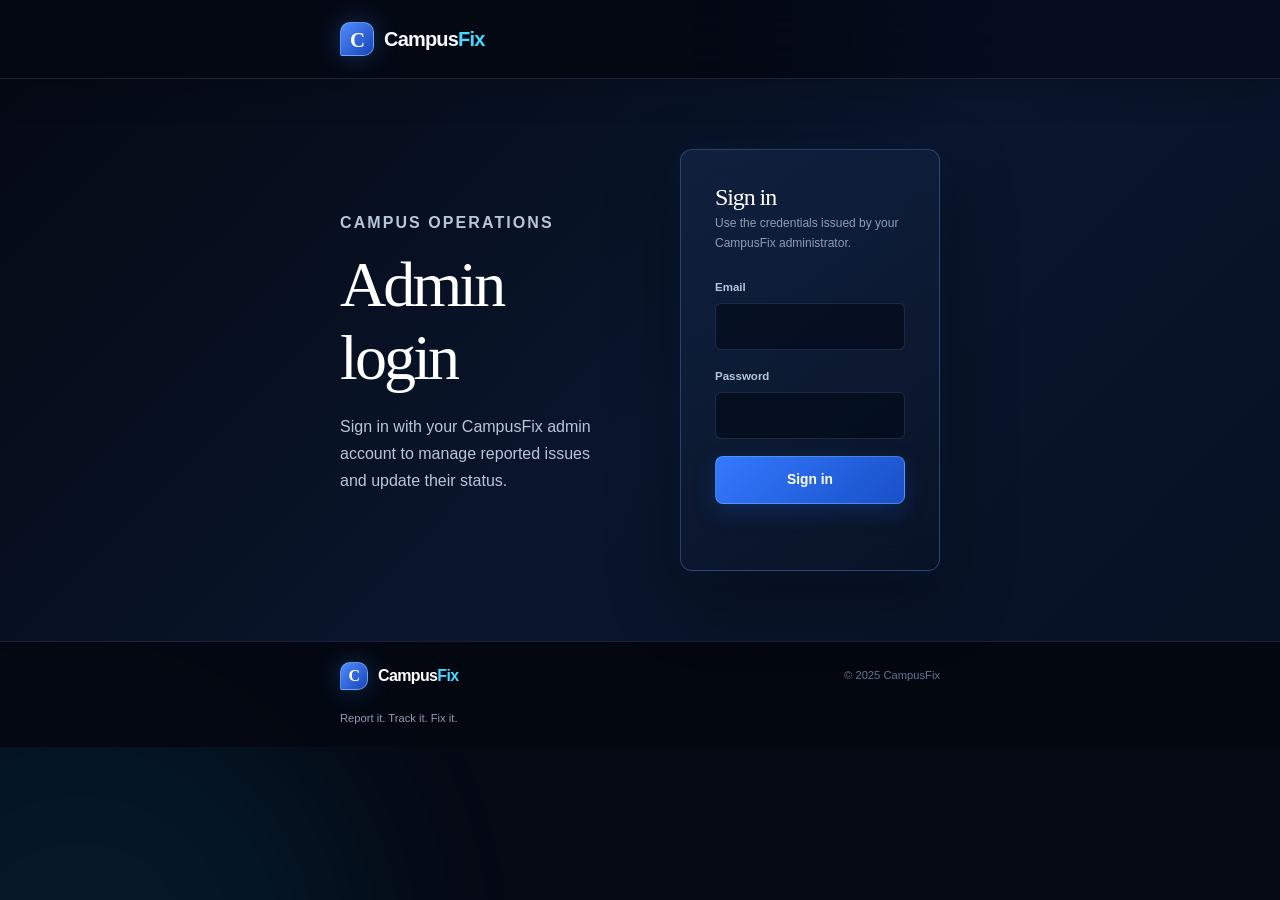
==== frontend/admin.html @ f7b3ffe2 "Complete CampusFix full-stack application" ====
<!DOCTYPE html>
<html lang="en">
<head><meta charset="UTF-8"><meta name="viewport" content="width=device-width, initial-scale=1.0"><meta name="description" content="CampusFix administration dashboard."><title>Admin Dashboard | CampusFix</title><link rel="stylesheet" href="style.css"></head>
<body>
    <header class="site-header"><div class="container nav-wrap"><a class="brand" href="index.html" aria-label="CampusFix home"><span class="brand-mark">C</span><span>Campus<span class="brand-accent">Fix</span></span></a><button class="menu-toggle" type="button" aria-expanded="false" aria-controls="site-nav">Menu</button><nav id="site-nav" class="site-nav" aria-label="Main navigation"><a href="index.html">Home</a><a href="index.html#report-form">Report Issue</a><a href="reports.html">View Reports</a></nav></div></header>
    <main class="admin-page">
        <section class="page-intro"><div class="container"><p class="eyebrow">Campus operations</p><h1>Admin dashboard</h1><p>Keep track of incoming issues and help move every report toward resolution.</p></div></section>
        <section class="section admin-section"><div class="container">
            <div class="stats-grid"><article class="stat-card"><span class="stat-label">Total issues</span><strong id="stat-total">0</strong><small>All submitted reports</small></article><article class="stat-card stat-pending"><span class="stat-label">Pending</span><strong id="stat-pending">0</strong><small>Waiting for action</small></article><article class="stat-card stat-progress"><span class="stat-label">In progress</span><strong id="stat-progress">0</strong><small>Currently being handled</small></article><article class="stat-card stat-resolved"><span class="stat-label">Resolved</span><strong id="stat-resolved">0</strong><small>Closed this semester</small></article></div><div class="admin-table-wrap"><div class="results-heading"><div><p class="eyebrow">Action queue</p><h2>Reported issues</h2></div><span>Latest first</span></div><div class="table-scroll"><table class="admin-table"><thead><tr><th>Issue</th><th>Category</th><th>Location</th><th>Reported by</th><th>Status</th><th>Action</th></tr></thead><tbody id="admin-list"></tbody></table></div></div>
        </div></section>
    </main>
    <footer class="site-footer"><div class="container footer-wrap"><a class="brand brand-footer" href="index.html"><span class="brand-mark">C</span><span>Campus<span class="brand-accent">Fix</span></span></a><p>Report it. Track it. Fix it.</p><span class="footer-copy">&copy; 2025 CampusFix</span></div></footer><script src="script.js"></script>
</body></html>
---- frontend/style.css ----
:root {
	--void: #050914;
	--ink: #f4f8ff;
	--muted: #8e9db4;
	--muted-bright: #b8c6da;
	--navy: #0a1223;
	--navy-light: #111e38;
	--blue: #2563eb;
	--blue-bright: #4e8cff;
	--cyan: #47d8ff;
	--line: rgba(150, 181, 231, .16);
	--line-strong: rgba(106, 159, 244, .32);
	--paper: #08101f;
	--white: #ffffff;
	--accent: var(--blue-bright);
	--teal: var(--cyan);
	--glass: rgba(15, 29, 54, .66);
	--glass-soft: rgba(13, 26, 49, .46);
	--shadow: 0 24px 70px rgba(0, 0, 0, .36);
	--glow: 0 0 34px rgba(52, 128, 255, .18);
}
* { box-sizing: border-box; }
html { scroll-behavior: smooth; }
body { position: relative; min-height: 100vh; margin: 0; overflow-x: hidden; color: var(--ink); background: var(--void); font-family: "Segoe UI", "Helvetica Neue", sans-serif; line-height: 1.6; }
body::before, body::after { position: fixed; z-index: -1; width: 36rem; height: 36rem; border-radius: 50%; content: ""; filter: blur(90px); opacity: .18; pointer-events: none; }
body::before { top: -16rem; right: -9rem; background: #145ee9; }
body::after { bottom: -21rem; left: -13rem; background: #0a9bd4; opacity: .1; }
::selection { color: var(--white); background: rgba(49, 123, 255, .65); }
:focus-visible { outline: 2px solid var(--cyan); outline-offset: 4px; }
a { color: inherit; text-decoration: none; }
button, input, select, textarea { font: inherit; }
.container { width: min(1120px, calc(100% - 48px)); margin: 0 auto; }
.site-header { position: relative; z-index: 10; border-bottom: 1px solid var(--line); background: rgba(5, 9, 20, .72); box-shadow: 0 10px 35px rgba(0, 0, 0, .18); backdrop-filter: blur(20px); }
.nav-wrap, .footer-wrap { display: flex; align-items: center; min-height: 78px; }
.nav-wrap { justify-content: space-between; }
.brand { display: inline-flex; align-items: center; gap: 10px; color: var(--ink); font-size: 1.25rem; font-weight: 700; letter-spacing: -.04em; }
.brand-mark { display: grid; width: 34px; height: 34px; place-items: center; color: var(--white); border: 1px solid rgba(137, 193, 255, .58); border-radius: 10px 10px 10px 2px; background: linear-gradient(135deg, var(--blue-bright), #1945b8); box-shadow: 0 0 24px rgba(60, 137, 255, .32); font-family: Georgia, serif; font-size: 1.3rem; }
.brand-accent { color: var(--cyan); }
.site-nav { display: flex; align-items: center; gap: 31px; color: var(--muted); font-size: .84rem; font-weight: 650; }
.site-nav a { padding: 29px 0 25px; border-bottom: 3px solid transparent; transition: color .2s, border-color .2s, text-shadow .2s; }
.site-nav a:hover, .site-nav a.active { color: var(--white); border-bottom-color: var(--cyan); text-shadow: 0 0 18px rgba(71, 216, 255, .36); }
.menu-toggle { display: none; border: 1px solid var(--line-strong); border-radius: 7px; padding: 8px 12px; color: var(--ink); background: var(--glass); font-weight: 700; }
.hero { position: relative; overflow: hidden; min-height: 590px; padding: 105px 0 118px; background: radial-gradient(ellipse at 78% 18%, rgba(43, 119, 255, .28), transparent 30%), radial-gradient(ellipse at 9% 88%, rgba(0, 173, 224, .1), transparent 28%), linear-gradient(135deg, #050914 0%, #09162c 54%, #071124 100%); }
.hero::after { position: absolute; right: 9%; bottom: -14rem; width: 25rem; height: 25rem; border: 1px solid rgba(71, 216, 255, .1); border-radius: 50%; box-shadow: 0 0 0 30px rgba(71, 216, 255, .025), 0 0 0 60px rgba(71, 216, 255, .02); content: ""; pointer-events: none; }
.hero-grid, .report-grid, .process-grid { display: grid; grid-template-columns: 1fr 1fr; align-items: center; gap: 80px; }
.hero-copy { position: relative; z-index: 1; max-width: 570px; }
.eyebrow { margin: 0 0 12px; color: var(--cyan); font-size: .72rem; font-weight: 700; letter-spacing: .13em; text-transform: uppercase; }
.hero .eyebrow { color: #7dbbff; }
h1, h2, h3, p { margin-top: 0; }
h1, h2, h3 { color: var(--ink); line-height: 1.14; letter-spacing: -.045em; }
.hero h1 { max-width: 560px; margin-bottom: 22px; color: var(--white); font-family: Georgia, serif; font-size: clamp(2.8rem, 5vw, 4.3rem); font-weight: 400; line-height: 1.08; }
.hero h1 span { color: var(--cyan); font-style: italic; text-shadow: 0 0 25px rgba(71, 216, 255, .2); }
.hero-text { max-width: 495px; margin-bottom: 31px; color: var(--muted-bright); font-size: 1rem; }
.hero-actions { display: flex; flex-wrap: wrap; gap: 12px; }
.button { display: inline-flex; align-items: center; justify-content: center; gap: 13px; min-height: 48px; padding: 0 20px; border: 1px solid transparent; border-radius: 8px; cursor: pointer; font-size: .86rem; font-weight: 700; transition: transform .22s, box-shadow .22s, border-color .22s, background .22s; }
.button:hover { transform: translateY(-3px); box-shadow: 0 14px 28px rgba(0, 0, 0, .3), 0 0 22px rgba(45, 125, 255, .2); }
.button-primary { color: var(--white); border-color: rgba(145, 200, 255, .38); background: linear-gradient(135deg, #3479ff, #1950c7); box-shadow: 0 8px 22px rgba(29, 93, 219, .25); }
.button-light { color: var(--muted-bright); border-color: var(--line-strong); background: rgba(19, 38, 71, .42); }
.button-light:hover { color: var(--white); border-color: rgba(71, 216, 255, .5); background: rgba(31, 67, 119, .55); }
.button-full { width: 100%; }
.hero-note { display: flex; align-items: center; gap: 9px; margin-top: 36px; color: var(--muted); font-size: .76rem; }
.pulse-dot { width: 8px; height: 8px; border-radius: 50%; background: var(--cyan); box-shadow: 0 0 0 5px rgba(71, 216, 255, .12), 0 0 15px rgba(71, 216, 255, .7); }
.hero-panel, .category-card, .issue-form, .filter-bar, .report-card, .stat-card, .admin-table-wrap, .empty-state { border: 1px solid var(--line); background: linear-gradient(145deg, rgba(19, 38, 71, .72), rgba(9, 19, 37, .74)); box-shadow: var(--shadow); backdrop-filter: blur(18px); }
.hero-panel { position: relative; z-index: 1; padding: 27px; color: var(--white); border-color: var(--line-strong); border-radius: 14px; box-shadow: var(--shadow), var(--glow); }
.hero-panel::before { position: absolute; top: -1px; right: 13%; left: 13%; height: 1px; background: linear-gradient(90deg, transparent, rgba(121, 190, 255, .75), transparent); content: ""; }
.panel-topline, .activity-list > div, .results-heading, .intro-detail { display: flex; align-items: center; justify-content: space-between; }
.panel-topline { color: var(--muted-bright); font-size: .78rem; font-weight: 700; }.live-label { color: var(--cyan); font-size: .68rem; }.activity-total { display: flex; align-items: baseline; gap: 10px; margin-top: 25px; }.activity-total strong { color: var(--white); font-family: Georgia, serif; font-size: 3.1rem; font-weight: 400; }.activity-total span { color: var(--muted); font-size: .75rem; }.mini-chart { display: flex; align-items: end; gap: 8px; height: 56px; margin: 8px 0 23px; border-bottom: 1px solid var(--line); }.mini-chart i { flex: 1; border-radius: 3px 3px 0 0; background: linear-gradient(to top, #1d5bd7, var(--cyan)); opacity: .7; }.mini-chart i:nth-child(1) { height: 35%; }.mini-chart i:nth-child(2) { height: 53%; }.mini-chart i:nth-child(3) { height: 43%; }.mini-chart i:nth-child(4) { height: 72%; }.mini-chart i:nth-child(5) { height: 62%; }.mini-chart i:nth-child(6) { height: 82%; }.mini-chart i:nth-child(7) { height: 72%; }.mini-chart i:nth-child(8) { height: 100%; background: var(--cyan); }.activity-list { display: grid; gap: 9px; }.activity-list > div { gap: 10px; justify-content: flex-start; padding: 11px 0; border-top: 1px solid var(--line); }.activity-list > div > span:nth-child(2) { flex: 1; }.activity-list strong, .activity-list small { display: block; }.activity-list strong { color: var(--white); font-size: .75rem; }.activity-list small { color: var(--muted); font-size: .64rem; }.activity-icon { display: grid; width: 31px; height: 31px; place-items: center; border: 1px solid var(--line-strong); border-radius: 8px; background: rgba(53, 119, 233, .16); color: var(--cyan); font-size: .9rem; }.teal, .blue { background: rgba(53, 119, 233, .16); color: var(--cyan); }.orange { background: rgba(75, 128, 222, .16); color: #8cb6ff; }
.status { display: inline-block; padding: 4px 8px; border: 1px solid transparent; border-radius: 20px; font-size: .61rem; font-weight: 700; white-space: nowrap; }.status-pending { color: #a9c9ff; border-color: rgba(99, 157, 255, .28); background: rgba(55, 111, 217, .18); }.status-progress { color: #7be8ff; border-color: rgba(71, 216, 255, .27); background: rgba(25, 152, 190, .16); }.status-resolved { color: #a7d8ff; border-color: rgba(89, 177, 255, .25); background: rgba(45, 107, 190, .18); }
.section { position: relative; padding: 104px 0; }.categories-section, .reports-section, .admin-section { background: linear-gradient(180deg, rgba(9, 18, 35, .92), rgba(5, 10, 21, .96)); }.categories-section::before { position: absolute; top: 0; right: 12%; left: 12%; height: 1px; background: linear-gradient(90deg, transparent, rgba(71, 216, 255, .22), transparent); content: ""; }.section-heading { max-width: 475px; }.section-heading.centered { max-width: 570px; margin: 0 auto 48px; text-align: center; }.section-heading h2, .report-intro h2 { margin-bottom: 14px; font-family: Georgia, serif; font-size: 2.55rem; font-weight: 400; }.section-heading > p:last-child, .report-intro > p { color: var(--muted); font-size: .94rem; }
.category-grid { display: grid; grid-template-columns: repeat(3, 1fr); gap: 16px; }.category-card { position: relative; display: flex; flex-direction: column; min-height: 190px; padding: 25px; border-radius: 11px; transition: transform .22s, border-color .22s, box-shadow .22s, background .22s; }.category-card:hover { transform: translateY(-5px); border-color: rgba(92, 169, 255, .52); background: linear-gradient(145deg, rgba(25, 56, 103, .8), rgba(9, 22, 43, .82)); box-shadow: var(--shadow), 0 0 30px rgba(45, 125, 255, .16); }.category-icon { display: grid; width: 42px; height: 42px; margin-bottom: 25px; place-items: center; border: 1px solid var(--line-strong); border-radius: 10px; background: rgba(42, 106, 222, .17); color: var(--cyan); font-size: 1.1rem; }.category-card strong { margin-bottom: 4px; color: var(--ink); font-size: .96rem; }.category-card small { color: var(--muted); font-size: .73rem; }.card-arrow { position: absolute; right: 25px; bottom: 23px; color: var(--cyan); font-size: 1.15rem; transition: transform .22s; }.category-card:hover .card-arrow { transform: translateX(4px); }.icon-yellow, .icon-blue, .icon-coral, .icon-green, .icon-navy, .icon-purple { color: var(--cyan); background: rgba(42, 106, 222, .17); }
.process-section { background: radial-gradient(circle at 15% 50%, rgba(22, 74, 160, .2), transparent 33%), #070e1b; }.process-grid { gap: 120px; }.process-list { display: grid; gap: 0; margin: 0; padding: 0; list-style: none; }.process-list li { display: grid; grid-template-columns: 55px 1fr; gap: 19px; padding: 20px 0 24px; border-bottom: 1px solid var(--line); }.process-list li:first-child { padding-top: 0; }.process-list > li > span { color: var(--cyan); font-family: Georgia, serif; font-size: 1.5rem; }.process-list h3 { margin-bottom: 3px; color: var(--white); font-family: Georgia, serif; font-size: 1.25rem; font-weight: 400; }.process-list p { margin: 0; color: var(--muted); font-size: .83rem; }
.report-section { color: var(--white); background: radial-gradient(circle at 78% 20%, rgba(27, 84, 176, .23), transparent 31%), linear-gradient(135deg, #09162c, #060c19); }.report-grid { align-items: start; gap: 90px; }.report-intro { padding-top: 45px; }.report-intro h2 { color: var(--white); }.intro-detail { justify-content: flex-start; gap: 12px; margin-top: 25px; color: var(--muted-bright); font-size: .79rem; font-weight: 700; }.intro-detail span:first-child { display: grid; width: 25px; height: 25px; place-items: center; color: var(--white); border: 1px solid rgba(71, 216, 255, .4); border-radius: 50%; background: rgba(35, 148, 212, .3); }
.issue-form { padding: 34px; border-color: var(--line-strong); border-radius: 12px; box-shadow: var(--shadow), 0 0 30px rgba(27, 95, 193, .1); }.form-heading { margin-bottom: 25px; }.form-heading h3 { margin-bottom: 3px; color: var(--white); font-family: Georgia, serif; font-size: 1.5rem; font-weight: 400; }.form-heading p { margin: 0; color: var(--muted); font-size: .75rem; }.form-group { margin-bottom: 17px; }.form-group label, .filter-field label, .search-field label { display: block; margin-bottom: 7px; color: var(--muted-bright); font-size: .72rem; font-weight: 700; }.form-group input, .form-group select, .form-group textarea, .filter-field select, .search-field input { width: 100%; padding: 12px 13px; border: 1px solid var(--line); border-radius: 6px; outline: none; color: var(--ink); background: rgba(3, 10, 22, .58); font-size: .8rem; transition: border-color .2s, box-shadow .2s, background .2s; }.form-group input::placeholder, .form-group textarea::placeholder, .search-field input::placeholder { color: #687993; }.form-group textarea { min-height: 112px; resize: vertical; }.form-group input:focus, .form-group select:focus, .form-group textarea:focus, .filter-field select:focus, .search-field input:focus { border-color: var(--cyan); background: rgba(8, 22, 45, .8); box-shadow: 0 0 0 3px rgba(71, 216, 255, .1), 0 0 20px rgba(71, 216, 255, .08); }.form-row { display: grid; grid-template-columns: 1fr 1fr; gap: 12px; }.form-message { min-height: 20px; margin: 12px 0 0; color: var(--cyan); font-size: .75rem; font-weight: 700; }
.page-intro { padding: 63px 0 67px; border-bottom: 1px solid var(--line); background: radial-gradient(circle at 73% 0%, rgba(31, 96, 202, .25), transparent 36%), linear-gradient(135deg, #050914, #0a1830); }.page-intro h1 { margin-bottom: 10px; color: var(--white); font-family: Georgia, serif; font-size: 3.3rem; font-weight: 400; }.page-intro p:last-child { max-width: 500px; margin: 0; color: var(--muted-bright); font-size: .95rem; }.reports-section, .admin-section { padding-top: 62px; }.filter-bar { display: grid; grid-template-columns: 1.7fr 1fr 1fr; gap: 14px; padding: 21px; border-radius: 11px; }.results-heading { margin: 39px 0 18px; }.results-heading h2 { margin: 3px 0 0; color: var(--white); font-family: Georgia, serif; font-size: 1.65rem; font-weight: 400; }.results-heading > span { color: var(--muted); font-size: .75rem; }.reports-list { display: grid; grid-template-columns: 1fr 1fr; gap: 16px; }.report-card { padding: 22px; border-radius: 10px; transition: transform .22s, border-color .22s, box-shadow .22s; }.report-card:hover { transform: translateY(-4px); border-color: var(--line-strong); box-shadow: var(--shadow), var(--glow); }.report-card-top { display: flex; justify-content: space-between; align-items: start; gap: 15px; margin-bottom: 14px; }.report-card h3 { margin: 0; color: var(--white); font-family: Georgia, serif; font-size: 1.13rem; font-weight: 400; }.report-card p { margin-bottom: 19px; color: var(--muted); font-size: .79rem; }.report-meta { display: flex; flex-wrap: wrap; gap: 8px 19px; padding-top: 14px; border-top: 1px solid var(--line); color: var(--muted); font-size: .68rem; }.report-meta strong { color: var(--muted-bright); }.empty-state { padding: 35px; border-radius: 10px; color: var(--muted); text-align: center; }
.reports-page .page-intro { padding-top: 76px; padding-bottom: 78px; }.reports-page .page-intro h1 { margin-bottom: 16px; font-size: clamp(2.7rem, 5vw, 3.75rem); }.reports-page .page-intro p:last-child { max-width: 580px; line-height: 1.75; }.reports-page .reports-section { padding-top: 70px; }.reports-page .filter-bar { position: relative; gap: 18px; padding: 25px; border-color: var(--line-strong); box-shadow: var(--shadow), 0 0 28px rgba(27, 95, 193, .08); }.reports-page .filter-bar::before { position: absolute; top: -1px; right: 18%; left: 18%; height: 1px; background: linear-gradient(90deg, transparent, rgba(121, 190, 255, .7), transparent); content: ""; }.reports-page .results-heading { margin: 45px 2px 20px; align-items: end; }.reports-page .results-heading h2 { margin-top: 5px; font-size: 1.85rem; }.reports-page .results-heading > span { padding: 5px 10px; border: 1px solid var(--line); border-radius: 999px; color: var(--muted-bright); background: rgba(23, 58, 112, .22); }.reports-page .reports-list { gap: 18px; }.reports-page .report-card { min-height: 218px; padding: 25px; border-color: rgba(150, 181, 231, .2); background: linear-gradient(145deg, rgba(18, 39, 75, .78), rgba(8, 18, 36, .82)); }.reports-page .report-card-top { min-height: 34px; margin-bottom: 17px; }.reports-page .report-card h3 { max-width: 72%; font-size: 1.2rem; line-height: 1.25; }.reports-page .report-card p { min-height: 50px; margin-bottom: 22px; line-height: 1.7; }.reports-page .report-meta { gap: 9px 16px; line-height: 1.4; }.reports-page .report-meta span { display: inline-flex; align-items: center; gap: 5px; }.reports-page .report-meta span:not(:last-child)::after { color: rgba(143, 174, 222, .55); content: "•"; }.reports-page .empty-state { border-color: var(--line-strong); background: rgba(12, 27, 51, .58); }
.stats-grid { display: grid; grid-template-columns: repeat(4, 1fr); gap: 15px; }.stat-card { padding: 22px; border-radius: 10px; border-top: 2px solid var(--blue-bright); transition: transform .22s, border-color .22s, box-shadow .22s; }.stat-card:hover { transform: translateY(-4px); border-color: var(--line-strong); box-shadow: var(--shadow), var(--glow); }.stat-card.stat-pending, .stat-card.stat-progress, .stat-card.stat-resolved { border-top-color: var(--blue-bright); }.stat-label, .stat-card small { display: block; color: var(--muted); font-size: .7rem; }.stat-card strong { display: block; margin: 8px 0 1px; color: var(--white); font-family: Georgia, serif; font-size: 2.25rem; font-weight: 400; }.admin-table-wrap { margin-top: 48px; padding: 25px; border-radius: 11px; }.admin-table-wrap .results-heading { margin: 0 0 18px; }.admin-table { width: 100%; border-collapse: collapse; color: var(--muted-bright); text-align: left; font-size: .75rem; }.admin-table th { padding: 12px 10px; color: var(--muted); border-bottom: 1px solid var(--line); font-size: .65rem; text-transform: uppercase; letter-spacing: .07em; }.admin-table td { padding: 15px 10px; border-bottom: 1px solid var(--line); }.admin-table tr:last-child td { border-bottom: 0; }.admin-table td:first-child { min-width: 180px; color: var(--white); font-weight: 700; }.admin-table select { padding: 7px; border: 1px solid var(--line); border-radius: 5px; color: var(--muted-bright); background: rgba(3, 10, 22, .7); font-size: .7rem; }.update-button { padding: 7px 10px; border: 1px solid var(--line-strong); border-radius: 5px; color: var(--cyan); background: rgba(36, 104, 214, .16); cursor: pointer; font-size: .68rem; font-weight: 700; transition: background .2s, transform .2s; }.update-button:hover { transform: translateY(-1px); background: rgba(36, 104, 214, .35); }.update-button.updated { color: #b7e3ff; border-color: rgba(71, 216, 255, .4); background: rgba(25, 152, 190, .22); }
.admin-page .page-intro { padding-top: 76px; padding-bottom: 78px; }.admin-page .page-intro h1 { margin-bottom: 16px; font-size: clamp(2.7rem, 5vw, 3.75rem); }.admin-page .page-intro p:last-child { max-width: 600px; line-height: 1.75; }.admin-page .admin-section { padding-top: 70px; }.admin-page .stats-grid { gap: 18px; }.admin-page .stat-card { min-height: 166px; padding: 25px; border-top-width: 3px; border-color: rgba(150, 181, 231, .2); background: linear-gradient(145deg, rgba(19, 40, 78, .78), rgba(8, 18, 36, .82)); }.admin-page .stat-card:hover { border-color: rgba(92, 169, 255, .52); }.admin-page .stat-label { color: var(--muted-bright); font-size: .72rem; letter-spacing: .02em; }.admin-page .stat-card strong { margin: 13px 0 2px; font-size: 2.7rem; line-height: 1; }.admin-page .stat-card small { color: var(--muted); line-height: 1.4; }.admin-page .admin-table-wrap { position: relative; margin-top: 52px; padding: 28px; border-color: var(--line-strong); box-shadow: var(--shadow), 0 0 28px rgba(27, 95, 193, .08); }.admin-page .admin-table-wrap::before { position: absolute; top: -1px; right: 18%; left: 18%; height: 1px; background: linear-gradient(90deg, transparent, rgba(121, 190, 255, .7), transparent); content: ""; }.admin-page .admin-table-wrap .results-heading { margin-bottom: 22px; align-items: end; }.admin-page .admin-table-wrap .results-heading h2 { margin-top: 5px; font-size: 1.85rem; }.admin-page .admin-table-wrap .results-heading > span { padding: 5px 10px; border: 1px solid var(--line); border-radius: 999px; color: var(--muted-bright); background: rgba(23, 58, 112, .22); }.admin-page .admin-table { border-spacing: 0 5px; border-collapse: separate; }.admin-page .admin-table th { padding: 11px 12px; border-bottom: 1px solid var(--line-strong); color: var(--muted-bright); }.admin-page .admin-table td { padding: 17px 12px; border-bottom: 1px solid rgba(150, 181, 231, .1); background: rgba(10, 24, 47, .36); }.admin-page .admin-table tbody tr { transition: transform .2s, background .2s; }.admin-page .admin-table tbody tr:hover { transform: translateX(2px); }.admin-page .admin-table tbody tr:hover td { background: rgba(25, 57, 106, .46); }.admin-page .admin-table td:first-child { border-left: 1px solid rgba(150, 181, 231, .1); border-radius: 7px 0 0 7px; }.admin-page .admin-table td:last-child { border-right: 1px solid rgba(150, 181, 231, .1); border-radius: 0 7px 7px 0; }.admin-page .admin-table select { min-width: 108px; padding: 8px 10px; border-color: var(--line-strong); background: rgba(3, 10, 22, .82); cursor: pointer; transition: border-color .2s, box-shadow .2s; }.admin-page .admin-table select:hover, .admin-page .admin-table select:focus { border-color: var(--cyan); box-shadow: 0 0 0 3px rgba(71, 216, 255, .1); }.admin-page .update-button { min-width: 63px; padding: 8px 11px; }
.site-footer { color: var(--muted); border-top: 1px solid var(--line); background: rgba(4, 8, 17, .86); }.footer-wrap { justify-content: space-between; gap: 20px; min-height: 95px; }.brand-footer { color: var(--white); font-size: 1rem; }.brand-footer .brand-mark { width: 28px; height: 28px; font-size: 1rem; }.footer-wrap p, .footer-copy { margin: 0; font-size: .7rem; }.footer-copy { color: #647692; }
.login-section { padding-top: 104px; padding-bottom: 118px; color: var(--white); background: linear-gradient(135deg, #050914 0%, #09162c 54%, #071124 100%); }
.login-grid { display: grid; grid-template-columns: 1fr 1fr; align-items: center; gap: 80px; }
.login-copy { position: relative; z-index: 1; max-width: 570px; }
.login-copy h1 { margin-bottom: 18px; color: var(--white); font-family: Georgia, serif; font-size: clamp(2.7rem, 5vw, 4rem); font-weight: 400; }
.login-copy p { color: var(--muted-bright); font-size: 1rem; line-height: 1.7; }
.login-page .page-intro { padding-top: 76px; padding-bottom: 78px; }
.login-page .page-intro h1 { margin-bottom: 16px; font-size: clamp(2.7rem, 5vw, 3.75rem); }
@media (max-width: 800px) {
  .login-grid { grid-template-columns: 1fr; gap: 44px; }
  .login-section { padding-top: 70px; padding-bottom: 70px; }
}
@media (max-width: 500px) {
  .login-grid { grid-template-columns: 1fr; }
} .container { width: min(100% - 34px, 600px); }.menu-toggle { display: block; }.site-nav { position: absolute; top: 78px; right: 17px; left: 17px; display: none; flex-direction: column; align-items: stretch; gap: 0; padding: 8px 17px; border: 1px solid var(--line-strong); border-radius: 8px; background: rgba(8, 17, 34, .95); box-shadow: var(--shadow); backdrop-filter: blur(18px); }.site-nav.open { display: flex; }.site-nav a, .site-nav a.active { padding: 11px 0; border-bottom: 1px solid var(--line); }.site-nav a:last-child { border-bottom: 0; }.hero { padding: 61px 0 70px; }.hero-grid, .report-grid, .process-grid { grid-template-columns: 1fr; gap: 44px; }.hero h1 { font-size: 3.35rem; }.section { padding: 70px 0; }.category-grid, .reports-list { grid-template-columns: 1fr 1fr; }.process-grid { gap: 25px; }.report-intro { padding-top: 0; }.page-intro h1 { font-size: 2.8rem; }.filter-bar { grid-template-columns: 1fr 1fr; }.search-field { grid-column: span 2; }.stats-grid { grid-template-columns: 1fr 1fr; }.table-scroll { overflow-x: auto; }.admin-table { min-width: 760px; }.footer-wrap { flex-wrap: wrap; padding: 20px 0; }.footer-wrap p { order: 3; width: 100%; } }
@media (max-width: 500px) { .hero h1 { font-size: 2.7rem; }.hero-actions .button { width: 100%; }.category-grid, .reports-list, .stats-grid, .form-row { grid-template-columns: 1fr; }.filter-bar { grid-template-columns: 1fr; }.search-field { grid-column: auto; }.issue-form { padding: 22px; }.report-card-top { display: block; }.report-card-top .status { display: inline-block; margin-top: 10px; }.page-intro { padding: 48px 0 52px; }.page-intro h1 { font-size: 2.35rem; }.admin-table-wrap { padding: 18px; }.footer-copy { margin-left: auto; } }
.admin-auth-gate { max-width: 520px; margin: 0 auto; }
.admin-content { }
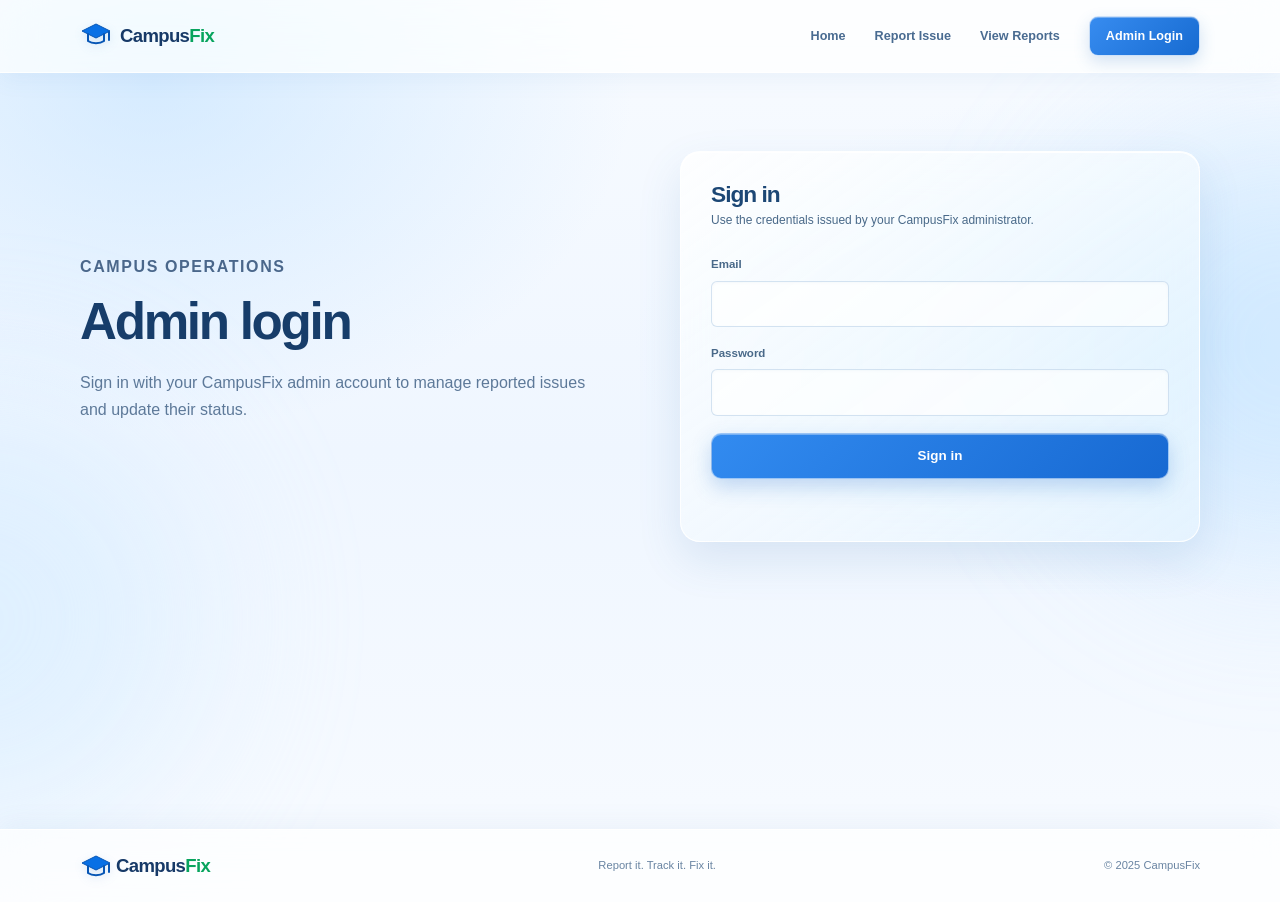
==== commit 5b79ea5a: "Update hero section and add new features Co-authored-by: Copilot <223556219+Copilot@users.noreply.gi" ====
--- a/frontend/admin.html
+++ b/frontend/admin.html
@@ -2,12 +2,12 @@
 <html lang="en">
 <head><meta charset="UTF-8"><meta name="viewport" content="width=device-width, initial-scale=1.0"><meta name="description" content="CampusFix administration dashboard."><title>Admin Dashboard | CampusFix</title><link rel="stylesheet" href="style.css"></head>
 <body>
-    <header class="site-header"><div class="container nav-wrap"><a class="brand" href="index.html" aria-label="CampusFix home"><span class="brand-mark">C</span><span>Campus<span class="brand-accent">Fix</span></span></a><button class="menu-toggle" type="button" aria-expanded="false" aria-controls="site-nav">Menu</button><nav id="site-nav" class="site-nav" aria-label="Main navigation"><a href="index.html">Home</a><a href="index.html#report-form">Report Issue</a><a href="reports.html">View Reports</a></nav></div></header>
+    <header class="site-header"><div class="container nav-wrap"><a class="brand" href="index.html" aria-label="CampusFix home"><span class="brand-mark" aria-hidden="true"><svg viewBox="0 0 32 32"><path d="m2 11 14-7 14 7-14 7L2 11Z"/><path d="M8 14v7c4 3 12 3 16 0v-7"/><path d="M29 12v8"/></svg></span><span>Campus<span class="brand-accent">Fix</span></span></a><button class="menu-toggle" type="button" aria-label="Toggle navigation" aria-expanded="false" aria-controls="site-nav">Menu</button><nav id="site-nav" class="site-nav" aria-label="Main navigation"><a href="index.html">Home</a><a href="index.html#report-form">Report Issue</a><a href="reports.html">View Reports</a></nav></div></header>
     <main class="admin-page">
         <section class="page-intro"><div class="container"><p class="eyebrow">Campus operations</p><h1>Admin dashboard</h1><p>Keep track of incoming issues and help move every report toward resolution.</p></div></section>
         <section class="section admin-section"><div class="container">
             <div class="stats-grid"><article class="stat-card"><span class="stat-label">Total issues</span><strong id="stat-total">0</strong><small>All submitted reports</small></article><article class="stat-card stat-pending"><span class="stat-label">Pending</span><strong id="stat-pending">0</strong><small>Waiting for action</small></article><article class="stat-card stat-progress"><span class="stat-label">In progress</span><strong id="stat-progress">0</strong><small>Currently being handled</small></article><article class="stat-card stat-resolved"><span class="stat-label">Resolved</span><strong id="stat-resolved">0</strong><small>Closed this semester</small></article></div><div class="admin-table-wrap"><div class="results-heading"><div><p class="eyebrow">Action queue</p><h2>Reported issues</h2></div><span>Latest first</span></div><div class="table-scroll"><table class="admin-table"><thead><tr><th>Issue</th><th>Category</th><th>Location</th><th>Reported by</th><th>Status</th><th>Action</th></tr></thead><tbody id="admin-list"></tbody></table></div></div>
         </div></section>
     </main>
-    <footer class="site-footer"><div class="container footer-wrap"><a class="brand brand-footer" href="index.html"><span class="brand-mark">C</span><span>Campus<span class="brand-accent">Fix</span></span></a><p>Report it. Track it. Fix it.</p><span class="footer-copy">&copy; 2025 CampusFix</span></div></footer><script src="script.js"></script>
+    <footer class="site-footer"><div class="container footer-wrap"><a class="brand brand-footer" href="index.html"><span class="brand-mark" aria-hidden="true"><svg viewBox="0 0 32 32"><path d="m2 11 14-7 14 7-14 7L2 11Z"/><path d="M8 14v7c4 3 12 3 16 0v-7"/><path d="M29 12v8"/></svg></span><span>Campus<span class="brand-accent">Fix</span></span></a><p>Report it. Track it. Fix it.</p><span class="footer-copy">&copy; 2025 CampusFix</span></div></footer><script src="script.js"></script>
 </body></html>
--- a/frontend/style.css
+++ b/frontend/style.css
@@ -83,13 +83,887 @@
 .login-copy p { color: var(--muted-bright); font-size: 1rem; line-height: 1.7; }
 .login-page .page-intro { padding-top: 76px; padding-bottom: 78px; }
 .login-page .page-intro h1 { margin-bottom: 16px; font-size: clamp(2.7rem, 5vw, 3.75rem); }
+.optional-label, .photo-upload-help, .photo-message { color: var(--muted); font-size: .7rem; font-weight: 400; }
+.optional-label { margin-left: 4px; }
+.photo-upload-help { margin: 7px 0 0; }
+.photo-message { min-height: 18px; margin: 6px 0 0; color: var(--cyan); font-weight: 700; }
+.photo-preview { position: relative; display: grid; gap: 10px; margin-top: 12px; padding: 10px; border: 1px solid var(--line); border-radius: 8px; background: rgba(3, 10, 22, .42); }
+.photo-preview img { width: 100%; max-height: 250px; border-radius: 6px; object-fit: cover; }
+.photo-remove { justify-self: start; padding: 7px 10px; border: 1px solid var(--line-strong); border-radius: 5px; color: var(--muted-bright); background: rgba(36, 104, 214, .16); cursor: pointer; font-size: .7rem; font-weight: 700; }
+.photo-remove:hover { color: var(--white); background: rgba(36, 104, 214, .35); }
+.report-image { display: block; width: 100%; max-height: 250px; margin: 0 0 19px; border: 1px solid var(--line); border-radius: 7px; object-fit: cover; }
+.admin-issue-summary { display: flex; align-items: center; gap: 10px; }
+.admin-issue-image { width: 44px; height: 44px; flex: 0 0 44px; border: 1px solid var(--line); border-radius: 6px; object-fit: cover; }
 @media (max-width: 800px) {
-  .login-grid { grid-template-columns: 1fr; gap: 44px; }
-  .login-section { padding-top: 70px; padding-bottom: 70px; }
-}
+	.container { width: min(100% - 34px, 600px); }
+	.menu-toggle { display: block; }
+	.site-nav { position: absolute; top: 78px; right: 17px; left: 17px; display: none; flex-direction: column; align-items: stretch; gap: 0; padding: 8px 17px; border: 1px solid var(--line-strong); border-radius: 8px; background: rgba(8, 17, 34, .95); box-shadow: var(--shadow); backdrop-filter: blur(18px); }
+	.site-nav.open { display: flex; }
+	.site-nav a, .site-nav a.active { padding: 11px 0; border-bottom: 1px solid var(--line); }
+	.site-nav a:last-child { border-bottom: 0; }
+	.hero { padding: 61px 0 70px; }
+	.hero-grid, .report-grid, .process-grid { grid-template-columns: 1fr; gap: 44px; }
+	.hero h1 { font-size: 3.35rem; }
+	.section { padding: 70px 0; }
+	.category-grid, .reports-list { grid-template-columns: 1fr 1fr; }
+	.process-grid { gap: 25px; }
+	.report-intro { padding-top: 0; }
+	.page-intro h1 { font-size: 2.8rem; }
+	.filter-bar { grid-template-columns: 1fr 1fr; }
+	.search-field { grid-column: span 2; }
+	.stats-grid { grid-template-columns: 1fr 1fr; }
+	.table-scroll { overflow-x: auto; }
+	.admin-table { min-width: 760px; }
+	.footer-wrap { flex-wrap: wrap; padding: 20px 0; }
+	.footer-wrap p { order: 3; width: 100%; }
+	.login-grid { grid-template-columns: 1fr; gap: 44px; }
+	.login-section { padding-top: 70px; padding-bottom: 70px; }
+}
+
 @media (max-width: 500px) {
-  .login-grid { grid-template-columns: 1fr; }
-} .container { width: min(100% - 34px, 600px); }.menu-toggle { display: block; }.site-nav { position: absolute; top: 78px; right: 17px; left: 17px; display: none; flex-direction: column; align-items: stretch; gap: 0; padding: 8px 17px; border: 1px solid var(--line-strong); border-radius: 8px; background: rgba(8, 17, 34, .95); box-shadow: var(--shadow); backdrop-filter: blur(18px); }.site-nav.open { display: flex; }.site-nav a, .site-nav a.active { padding: 11px 0; border-bottom: 1px solid var(--line); }.site-nav a:last-child { border-bottom: 0; }.hero { padding: 61px 0 70px; }.hero-grid, .report-grid, .process-grid { grid-template-columns: 1fr; gap: 44px; }.hero h1 { font-size: 3.35rem; }.section { padding: 70px 0; }.category-grid, .reports-list { grid-template-columns: 1fr 1fr; }.process-grid { gap: 25px; }.report-intro { padding-top: 0; }.page-intro h1 { font-size: 2.8rem; }.filter-bar { grid-template-columns: 1fr 1fr; }.search-field { grid-column: span 2; }.stats-grid { grid-template-columns: 1fr 1fr; }.table-scroll { overflow-x: auto; }.admin-table { min-width: 760px; }.footer-wrap { flex-wrap: wrap; padding: 20px 0; }.footer-wrap p { order: 3; width: 100%; } }
-@media (max-width: 500px) { .hero h1 { font-size: 2.7rem; }.hero-actions .button { width: 100%; }.category-grid, .reports-list, .stats-grid, .form-row { grid-template-columns: 1fr; }.filter-bar { grid-template-columns: 1fr; }.search-field { grid-column: auto; }.issue-form { padding: 22px; }.report-card-top { display: block; }.report-card-top .status { display: inline-block; margin-top: 10px; }.page-intro { padding: 48px 0 52px; }.page-intro h1 { font-size: 2.35rem; }.admin-table-wrap { padding: 18px; }.footer-copy { margin-left: auto; } }
+	.login-grid { grid-template-columns: 1fr; }
+	.hero h1 { font-size: 2.7rem; }
+	.hero-actions .button { width: 100%; }
+	.category-grid, .reports-list, .stats-grid, .form-row { grid-template-columns: 1fr; }
+	.filter-bar { grid-template-columns: 1fr; }
+	.search-field { grid-column: auto; }
+	.issue-form { padding: 22px; }
+	.report-card-top { display: block; }
+	.report-card-top .status { display: inline-block; margin-top: 10px; }
+	.page-intro { padding: 48px 0 52px; }
+	.page-intro h1 { font-size: 2.35rem; }
+	.admin-table-wrap { padding: 18px; }
+	.footer-copy { margin-left: auto; }
+}
 .admin-auth-gate { max-width: 520px; margin: 0 auto; }
 .admin-content { }
+
+:root {
+	--void: #f5f8fc;
+	--ink: #122e55;
+	--muted: #647a99;
+	--muted-bright: #425d80;
+	--navy: #102f58;
+	--navy-light: #174276;
+	--blue: #0867df;
+	--blue-bright: #1877ed;
+	--cyan: #0869df;
+	--line: rgba(30, 78, 136, .14);
+	--line-strong: rgba(28, 104, 198, .3);
+	--paper: #fff;
+	--white: #fff;
+	--accent: #0867df;
+	--teal: #0869df;
+	--glass: rgba(255, 255, 255, .96);
+	--glass-soft: rgba(247, 250, 254, .96);
+	--shadow: 0 8px 26px rgba(26, 62, 107, .08);
+	--glow: 0 0 24px rgba(42, 116, 207, .1);
+}
+
+body {
+	color: var(--ink);
+	background: #fff;
+	font-family: "Segoe UI", "Helvetica Neue", Arial, sans-serif;
+}
+body::before, body::after { display: none; }
+h1, h2, h3 { color: var(--ink); }
+.container { width: min(1120px, calc(100% - 48px)); }
+
+.site-header {
+	border-bottom: 1px solid #e6edf6;
+	background: rgba(255, 255, 255, .97);
+	box-shadow: 0 2px 10px rgba(28, 64, 108, .035);
+	backdrop-filter: none;
+}
+.nav-wrap, .footer-wrap { min-height: 66px; }
+.brand { gap: 8px; color: #123766; font-size: 1.16rem; letter-spacing: -.035em; }
+.brand-mark {
+	width: 32px;
+	height: 32px;
+	border: 0;
+	border-radius: 0;
+	background: transparent;
+	box-shadow: none;
+}
+.brand-mark svg { display: block; width: 32px; height: 32px; }
+.brand-mark svg path:first-child { fill: #0870e5; stroke: #0756b5; stroke-width: 1; }
+.brand-mark svg path:not(:first-child) { fill: none; stroke: #0756b5; stroke-linecap: round; stroke-linejoin: round; stroke-width: 2; }
+.brand-accent { color: #08a45e; }
+.site-nav { gap: 29px; color: #294464; font-size: .79rem; font-weight: 650; }
+.site-nav a, .site-nav a.active {
+	padding: 23px 0 20px;
+	border-bottom: 2px solid transparent;
+	text-shadow: none;
+}
+.site-nav a:hover, .site-nav a.active { color: #0867df; border-bottom-color: #0867df; text-shadow: none; }
+.menu-toggle { border-color: #d7e2f0; border-radius: 6px; color: #173a68; background: #fff; }
+
+.hero {
+	min-height: 440px;
+	padding: 0;
+	background-image: linear-gradient(90deg, rgba(5, 25, 48, .99) 0%, rgba(5, 25, 48, .99) 58%, rgba(5, 25, 48, .93) 76%, rgba(5, 25, 48, .18) 100%), url("campus-hero.jpg");
+	background-position: center 52%;
+	background-size: cover;
+}
+.hero::after { display: none; }
+.hero-grid {
+	display: flex;
+	min-height: 440px;
+	align-items: center;
+	gap: 0;
+}
+.hero-copy { max-width: 610px; padding: 48px 0; }
+.hero .eyebrow { margin-bottom: 15px; color: #d6e8ff; }
+.hero h1 {
+	max-width: 590px;
+	margin-bottom: 15px;
+	color: #fff;
+	font-family: "Segoe UI", "Helvetica Neue", Arial, sans-serif;
+	font-size: clamp(2.5rem, 4.7vw, 3.75rem);
+	font-weight: 750;
+	letter-spacing: -.04em;
+	line-height: 1.06;
+}
+.hero h1 span { color: #fff; font-style: normal; text-shadow: none; }
+.hero-text { max-width: 460px; margin-bottom: 24px; color: #fff; font-size: .96rem; }
+.hero-actions { gap: 11px; }
+.button { min-height: 44px; border-radius: 6px; font-size: .82rem; }
+.button:hover { box-shadow: 0 8px 18px rgba(12, 45, 85, .2); }
+.button-primary { border-color: #08a45e; background: #08a45e; box-shadow: none; }
+.button-primary:hover { border-color: #07864e; background: #07864e; }
+.button-light { color: #fff; border-color: rgba(255, 255, 255, .86); background: rgba(3, 17, 35, .24); }
+.button-light:hover { color: #fff; border-color: #fff; background: rgba(3, 17, 35, .55); }
+
+.feature-strip { border-bottom: 1px solid #e6edf6; background: #fff; }
+.feature-grid { display: grid; grid-template-columns: repeat(3, 1fr); gap: 30px; padding-top: 30px; padding-bottom: 28px; }
+.feature-item { text-align: center; }
+.feature-icon {
+	display: grid;
+	width: 48px;
+	height: 48px;
+	margin: 0 auto 10px;
+	place-items: center;
+	border-radius: 50%;
+	color: #0870e5;
+	background: #f0f6ff;
+}
+.feature-icon svg { width: 27px; height: 27px; fill: none; stroke: currentColor; stroke-linecap: round; stroke-linejoin: round; stroke-width: 2.4; }
+.feature-icon svg circle { fill: none; }
+.feature-item h2 { margin: 0 0 4px; color: #17375f; font-size: .94rem; font-weight: 750; letter-spacing: -.015em; }
+.feature-item p { max-width: 220px; margin: 0 auto; color: #4b6484; font-size: .76rem; }
+
+.section { padding: 76px 0; }
+.categories-section, .reports-section, .admin-section {
+	background: #f5f8fc;
+}
+.categories-section::before { display: none; }
+.eyebrow { color: #0870df; font-size: .68rem; letter-spacing: .1em; }
+.hero .eyebrow { color: #d6e8ff; }
+.section-heading.centered { margin-bottom: 34px; }
+.section-heading h2, .report-intro h2 {
+	color: #142f55;
+	font-family: "Segoe UI", "Helvetica Neue", Arial, sans-serif;
+	font-size: clamp(1.8rem, 3vw, 2.25rem);
+	font-weight: 750;
+	letter-spacing: -.035em;
+}
+.section-heading > p:last-child, .report-intro > p { color: #5c7290; }
+.category-grid { gap: 14px; }
+.category-card, .hero-panel, .issue-form, .filter-bar, .report-card, .stat-card, .admin-table-wrap, .empty-state {
+	border-color: #e0e8f2;
+	background: #fff;
+	box-shadow: 0 3px 14px rgba(26, 62, 107, .045);
+	backdrop-filter: none;
+}
+.category-card {
+	min-height: 154px;
+	padding: 19px 20px;
+	border-radius: 8px;
+}
+.category-card:hover {
+	transform: translateY(-3px);
+	border-color: #b7d2f3;
+	background: #fff;
+	box-shadow: 0 9px 22px rgba(26, 79, 143, .1);
+}
+.category-icon {
+	width: 36px;
+	height: 36px;
+	margin-bottom: 14px;
+	border: 0;
+	border-radius: 10px;
+	color: #0867df;
+	background: #edf5ff;
+	font-size: 1rem;
+}
+.category-card strong { color: #17375f; font-size: .91rem; }
+.category-card small { color: #637a98; font-size: .72rem; }
+.card-arrow { right: 19px; bottom: 17px; color: #0870e5; }
+.icon-yellow, .icon-blue, .icon-coral, .icon-green, .icon-navy, .icon-purple { color: #0867df; background: #edf5ff; }
+
+.home-reports-section { background: #fff; }
+.home-reports-heading { display: flex; align-items: end; justify-content: space-between; gap: 24px; margin-bottom: 25px; }
+.home-reports-heading .section-heading { max-width: 570px; }
+.home-reports-heading .section-heading h2 { margin-bottom: 8px; }
+.home-reports-heading .section-heading > p:last-child { margin-bottom: 0; }
+.text-link { flex: 0 0 auto; margin-bottom: 4px; color: #0867df; font-size: .8rem; font-weight: 700; }
+.text-link:hover { color: #064da8; }
+.text-link span { margin-left: 4px; }
+.reports-list { display: grid; grid-template-columns: repeat(3, minmax(0, 1fr)); gap: 14px; }
+.home-reports-section .report-card { min-width: 0; padding: 18px; border-radius: 8px; }
+.report-card { border-radius: 8px; background: #fff; }
+.report-card-top h3 { color: #19395f; }
+.report-card p, .report-meta { color: #5f7592; }
+.report-image { border-color: #e5ecf5; }
+.home-reports-count { margin: 16px 0 0; color: #7185a0; font-size: .73rem; }
+.home-reports-section .empty-state { padding: 24px; color: #607895; text-align: center; }
+
+.process-section { background: #f5f8fc; }
+.process-grid { gap: 80px; }
+.process-list li { border-color: #e0e8f2; }
+.process-list > li > span { color: #0870df; }
+.process-list h3 { color: #18395f; font-family: inherit; font-weight: 700; }
+.process-list p { color: #647a98; }
+
+.report-section {
+	color: var(--ink);
+	border-top: 1px solid #e7edf5;
+	background: #fff;
+}
+.report-grid { gap: 64px; }
+.report-intro { padding-top: 30px; }
+.report-intro h2 { color: #142f55; }
+.intro-detail { color: #4c6484; }
+.intro-detail span:first-child { color: #fff; border: 0; background: #08a45e; }
+.issue-form { padding: 28px; border-color: #e0e8f2; border-radius: 9px; box-shadow: 0 8px 24px rgba(26, 62, 107, .07); }
+.form-heading h3 { color: #17375f; font-family: inherit; font-size: 1.25rem; font-weight: 750; }
+.form-heading p, .form-group label, .filter-field label, .search-field label { color: #3e5878; }
+.form-group input, .form-group select, .form-group textarea, .filter-field select, .search-field input {
+	border-color: #dce5f0;
+	color: #1b385e;
+	background: #fff;
+}
+.form-group input::placeholder, .form-group textarea::placeholder, .search-field input::placeholder { color: #8a9bb1; }
+.form-group input:focus, .form-group select:focus, .form-group textarea:focus, .filter-field select:focus, .search-field input:focus {
+	border-color: #6ea6ec;
+	background: #fff;
+	box-shadow: 0 0 0 3px rgba(49, 124, 219, .1);
+}
+.form-message, .photo-message { color: #0870df; }
+.optional-label, .photo-upload-help, .photo-message { color: #667d9a; }
+.photo-preview { border-color: #dce5f0; background: #f7faff; }
+.photo-remove { border-color: #c9d9ed; color: #24517f; background: #f1f6fc; }
+.photo-remove:hover { color: #fff; background: #0867df; }
+
+.page-intro {
+	border-bottom: 1px solid #e6edf6;
+	background: #f5f8fc;
+}
+.page-intro h1, .login-page .page-intro h1 { color: #142f55; font-family: inherit; font-weight: 750; }
+.page-intro p:last-child { color: #5c7290; }
+.reports-section, .admin-section { padding-top: 48px; }
+.filter-bar, .admin-table-wrap { border-radius: 9px; }
+.results-heading h2 { color: #17375f; }
+.results-heading, .results-heading > span { color: #617895; }
+.status-pending { color: #a76400; border-color: #f4d28a; background: #fff7e6; }
+.status-progress { color: #0867df; border-color: #b7d4fa; background: #edf5ff; }
+.status-resolved { color: #07834d; border-color: #b6e8d0; background: #e9f8f0; }
+.stat-card { border-radius: 8px; }
+.stat-card strong { color: #18395f; }
+.admin-table th { color: #516a89; background: #f4f7fb; }
+.admin-table td { color: #294766; }
+.admin-table th, .admin-table td { border-color: #e6edf5; }
+.admin-table select { border-color: #dce5f0; color: #1b385e; background: #fff; }
+.update-button { color: #fff; background: #0867df; }
+.update-button:hover { background: #0755b7; }
+.site-footer { border-top: 1px solid #e2eaf3; background: #fff; }
+.footer-wrap { gap: 24px; }
+.brand-footer { color: #17375f; }
+.brand-footer .brand-mark svg path:first-child { fill: #0870e5; stroke: #0756b5; }
+.brand-footer .brand-mark svg path:not(:first-child) { stroke: #0756b5; }
+.footer-wrap p, .footer-copy { color: #607895; }
+
+@media (max-width: 800px) {
+	.container { width: min(100% - 34px, 600px); }
+	.nav-wrap { min-height: 62px; }
+	.menu-toggle { display: grid; width: 38px; height: 38px; padding: 0; place-items: center; overflow: hidden; font-size: 0; }
+	.menu-toggle::before { content: "\2630"; color: #173a68; font-size: 1.2rem; line-height: 1; }
+	.site-nav {
+		top: 62px;
+		right: 17px;
+		left: 17px;
+		border-color: #e0e8f2;
+		border-radius: 8px;
+		background: #fff;
+		box-shadow: 0 12px 28px rgba(26, 62, 107, .12);
+		backdrop-filter: none;
+	}
+	.site-nav a, .site-nav a.active { padding: 12px 0; border-bottom: 1px solid #edf1f7; }
+	.hero { min-height: 410px; padding: 0; background-position: 58% center; }
+	.hero-grid { min-height: 410px; }
+	.hero-copy { padding: 40px 0; }
+	.hero h1 { max-width: 520px; font-size: clamp(2.2rem, 7vw, 3.2rem); }
+	.feature-grid { gap: 18px; }
+	.section { padding: 62px 0; }
+	.category-grid, .reports-list { grid-template-columns: repeat(2, minmax(0, 1fr)); }
+	.home-reports-heading { align-items: start; }
+	.process-grid { gap: 28px; }
+	.report-intro { padding-top: 0; }
+	.footer-wrap { flex-wrap: wrap; }
+	.footer-wrap p { order: 3; width: 100%; }
+}
+
+@media (max-width: 500px) {
+	.container { width: calc(100% - 32px); }
+	.hero { min-height: 390px; background-position: 60% center; }
+	.hero-grid { min-height: 390px; }
+	.hero h1 { font-size: 2.45rem; }
+	.hero-text { font-size: .88rem; }
+	.hero-actions .button { width: auto; }
+	.feature-grid { grid-template-columns: 1fr; gap: 22px; padding-top: 25px; padding-bottom: 25px; }
+	.feature-item { display: grid; grid-template-columns: 48px 1fr; column-gap: 13px; align-items: center; text-align: left; }
+	.feature-icon { grid-row: span 2; margin: 0; }
+	.feature-item h2 { align-self: end; margin: 0 0 2px; }
+	.feature-item p { max-width: none; margin: 0; align-self: start; }
+	.section { padding: 54px 0; }
+	.category-grid, .reports-list, .stats-grid, .form-row { grid-template-columns: 1fr; }
+	.category-card { min-height: 138px; }
+	.home-reports-heading { flex-direction: column; gap: 12px; }
+	.text-link { margin: 0; }
+	.home-reports-section .report-card { padding: 16px; }
+	.report-card-top { display: block; }
+	.report-card-top .status { display: inline-block; margin-top: 8px; }
+	.issue-form { padding: 21px; }
+	.page-intro { padding: 45px 0; }
+	.page-intro h1 { font-size: 2.3rem; }
+	.filter-bar { grid-template-columns: 1fr; }
+	.search-field { grid-column: auto; }
+	.admin-table-wrap { padding: 18px; }
+	.footer-copy { margin-left: auto; }
+}
+
+/* CampusFix light glass system */
+:root {
+	--void: #f3f8ff;
+	--ink: #173a68;
+	--muted: #647f9f;
+	--muted-bright: #4a678b;
+	--navy: #245486;
+	--navy-light: #ddecff;
+	--blue: #176ee1;
+	--blue-bright: #3a8bfa;
+	--cyan: #66c5ff;
+	--line: rgba(99, 155, 218, .24);
+	--line-strong: rgba(71, 139, 213, .38);
+	--paper: #f8fbff;
+	--white: #fff;
+	--accent: #176ee1;
+	--teal: #2199ec;
+	--glass: rgba(255, 255, 255, .66);
+	--glass-soft: rgba(241, 248, 255, .56);
+	--shadow: 0 16px 42px rgba(58, 112, 174, .12);
+	--glow: 0 0 34px rgba(84, 164, 244, .16);
+}
+html { background: #f3f8ff; }
+body {
+	color: #244669;
+	background:
+		radial-gradient(ellipse at 12% 9%, rgba(181, 220, 255, .5), transparent 30rem),
+		radial-gradient(ellipse at 92% 38%, rgba(204, 232, 255, .56), transparent 34rem),
+		linear-gradient(180deg, #f8fbff 0%, #eff6ff 50%, #f8fbff 100%);
+	font-family: "Segoe UI", "Helvetica Neue", Arial, sans-serif;
+}
+body::before, body::after {
+	z-index: 0;
+	display: block;
+	width: 27rem;
+	height: 27rem;
+	filter: blur(88px);
+	opacity: .34;
+}
+body::before { top: 8rem; right: -14rem; background: #b7deff; }
+body::after { bottom: 4rem; left: -15rem; background: #cbe8ff; opacity: .48; }
+header, main, footer { position: relative; z-index: 1; }
+h1, h2, h3 { color: #173a68; }
+
+.site-header {
+	position: sticky;
+	top: 0;
+	border-bottom: 1px solid rgba(255, 255, 255, .82);
+	background: rgba(255, 255, 255, .72);
+	box-shadow: 0 5px 24px rgba(70, 127, 188, .08);
+	backdrop-filter: blur(22px) saturate(155%);
+	-webkit-backdrop-filter: blur(22px) saturate(155%);
+}
+.nav-wrap, .footer-wrap { min-height: 72px; }
+.brand { color: #173a68; }
+.brand-mark { filter: drop-shadow(0 3px 4px rgba(49, 118, 195, .17)); }
+.site-nav { color: #496b91; }
+.site-nav a, .site-nav a.active { padding-top: 26px; padding-bottom: 23px; }
+.site-nav a:hover, .site-nav a.active { color: #176ee1; border-bottom-color: #3a8bfa; }
+.site-nav a[data-nav="login"] {
+	padding: 9px 16px;
+	border: 1px solid rgba(255, 255, 255, .76);
+	border-radius: 9px;
+	color: #fff;
+	background: linear-gradient(135deg, #378cf0, #176bd1);
+	box-shadow: 0 6px 16px rgba(48, 120, 194, .2), inset 0 1px rgba(255, 255, 255, .32);
+}
+.site-nav a[data-nav="login"]:hover { color: #fff; border-color: #fff; box-shadow: 0 9px 19px rgba(48, 120, 194, .26); }
+.menu-toggle {
+	border-color: rgba(98, 154, 215, .34);
+	color: #276096;
+	background: rgba(255, 255, 255, .65);
+	box-shadow: 0 4px 14px rgba(71, 125, 185, .08);
+}
+
+.hero {
+	min-height: 440px;
+	padding: 0;
+	background-image:
+		linear-gradient(90deg, rgba(247, 251, 255, .4) 0%, rgba(245, 250, 255, .3) 48%, rgba(229, 243, 255, .14) 100%),
+		url("ucc-campus-hero.jpeg");
+	background-position: center;
+	background-size: cover;
+	background-repeat: no-repeat;
+}
+.hero::after { display: none; }
+.hero-grid {
+	display: flex;
+	min-height: 440px;
+	align-items: center;
+}
+.hero-copy {
+	width: min(100%, 720px);
+	max-width: 720px;
+	padding: 34px 40px;
+	border: 1px solid rgba(255, 255, 255, .9);
+	border-radius: 24px;
+	background: linear-gradient(135deg, rgba(255, 255, 255, .79), rgba(241, 248, 255, .68));
+	box-shadow: 0 18px 48px rgba(46, 103, 163, .16), inset 0 1px rgba(255, 255, 255, .92);
+	backdrop-filter: blur(22px) saturate(150%);
+	-webkit-backdrop-filter: blur(22px) saturate(150%);
+}
+.hero .eyebrow { color: #2778cf; }
+.hero h1 {
+	max-width: 660px;
+	color: #173e6c;
+	font-family: "Segoe UI", "Helvetica Neue", Arial, sans-serif;
+	font-size: clamp(2.45rem, 3.8vw, 3.25rem);
+	font-weight: 760;
+	letter-spacing: -.045em;
+	line-height: 1.08;
+	text-shadow: 0 1px 0 rgba(255, 255, 255, .7);
+}
+.hero h1 span { color: #2b7fdb; font-style: normal; text-shadow: none; }
+.hero-text { max-width: 470px; color: #4f6e90; font-size: .98rem; }
+.hero-actions { gap: 12px; }
+.button {
+	min-height: 46px;
+	border-radius: 10px;
+	font-size: .84rem;
+	transition: transform .2s, box-shadow .2s, border-color .2s, background .2s;
+}
+.button:hover { transform: translateY(-2px); box-shadow: 0 12px 25px rgba(56, 121, 190, .19); }
+.button-primary {
+	border: 1px solid rgba(255, 255, 255, .52);
+	background: linear-gradient(135deg, #328bf0, #1769d2);
+	box-shadow: 0 8px 20px rgba(36, 112, 204, .25), inset 0 1px rgba(255, 255, 255, .34);
+}
+.button-light {
+	color: #24639e;
+	border-color: rgba(74, 139, 208, .32);
+	background: rgba(255, 255, 255, .59);
+	box-shadow: 0 5px 14px rgba(58, 112, 174, .08), inset 0 1px rgba(255, 255, 255, .85);
+	backdrop-filter: blur(12px);
+	-webkit-backdrop-filter: blur(12px);
+}
+.button-light:hover { color: #155cad; border-color: rgba(56, 126, 201, .53); background: rgba(255, 255, 255, .82); }
+
+.feature-strip {
+	border-bottom: 1px solid rgba(255, 255, 255, .85);
+	background: linear-gradient(180deg, rgba(255, 255, 255, .78), rgba(236, 246, 255, .62));
+	box-shadow: 0 8px 28px rgba(68, 122, 180, .07);
+	backdrop-filter: blur(18px);
+	-webkit-backdrop-filter: blur(18px);
+}
+.feature-grid { gap: 26px; padding-top: 28px; padding-bottom: 28px; }
+.feature-item { padding: 5px 10px; }
+.feature-icon {
+	width: 52px;
+	height: 52px;
+	margin-bottom: 10px;
+	border: 1px solid rgba(255, 255, 255, .92);
+	color: #237fe0;
+	background: linear-gradient(145deg, rgba(255, 255, 255, .92), rgba(215, 235, 255, .72));
+	box-shadow: 0 7px 18px rgba(74, 139, 205, .14), inset 0 1px 2px #fff;
+}
+.feature-item h2 { color: #1d4775; }
+.feature-item p { color: #617c9a; }
+
+.section { padding: 78px 0; }
+.categories-section, .reports-section, .admin-section, .process-section {
+	background:
+		radial-gradient(ellipse at 8% 30%, rgba(207, 232, 255, .56), transparent 35rem),
+		linear-gradient(140deg, rgba(245, 250, 255, .86), rgba(231, 243, 255, .76));
+}
+.categories-section::before { display: none; }
+.eyebrow { color: #3180ce; }
+.section-heading.centered { margin-bottom: 35px; }
+.section-heading h2, .report-intro h2 {
+	color: #173d6a;
+	font-family: "Segoe UI", "Helvetica Neue", Arial, sans-serif;
+	font-size: clamp(1.9rem, 3vw, 2.35rem);
+	font-weight: 740;
+	letter-spacing: -.04em;
+}
+.section-heading > p:last-child, .report-intro > p { color: #607c9d; }
+
+.hero-panel, .category-card, .issue-form, .filter-bar, .report-card, .stat-card, .admin-table-wrap, .empty-state {
+	border: 1px solid rgba(255, 255, 255, .88);
+	background: linear-gradient(145deg, rgba(255, 255, 255, .78), rgba(232, 244, 255, .63));
+	box-shadow: 0 12px 32px rgba(63, 117, 175, .1), inset 0 1px 0 rgba(255, 255, 255, .95);
+	backdrop-filter: blur(18px) saturate(145%);
+	-webkit-backdrop-filter: blur(18px) saturate(145%);
+}
+.category-grid { gap: 16px; }
+.category-card {
+	min-height: 160px;
+	padding: 18px 20px;
+	overflow: hidden;
+	border-color: rgba(255, 255, 255, .96);
+	border-radius: 18px;
+	background: linear-gradient(145deg, rgba(255, 255, 255, .82), rgba(231, 243, 255, .66));
+	box-shadow: 0 12px 28px rgba(70, 123, 181, .11), inset 0 1px rgba(255, 255, 255, .95);
+}
+.category-card::before {
+	position: absolute;
+	top: 0;
+	right: 0;
+	left: 0;
+	height: 1px;
+	background: linear-gradient(90deg, transparent, rgba(255, 255, 255, .96), transparent);
+	content: "";
+	pointer-events: none;
+}
+.category-card:hover {
+	transform: translateY(-4px);
+	border-color: rgba(119, 181, 237, .65);
+	background: linear-gradient(145deg, rgba(255, 255, 255, .94), rgba(220, 239, 255, .78));
+	box-shadow: 0 18px 34px rgba(54, 117, 184, .17), 0 0 0 3px rgba(118, 183, 241, .08), inset 0 1px #fff;
+}
+.category-photo {
+	display: block;
+	width: 68px;
+	height: 68px;
+	margin: 0 0 11px;
+	border: 2px solid rgba(255, 255, 255, .95);
+	border-radius: 16px;
+	object-fit: cover;
+	box-shadow: 0 6px 15px rgba(48, 101, 156, .19);
+}
+.category-card strong { color: #1d4775; font-size: .96rem; }
+.category-card small { color: #667f9d; }
+.category-icon {
+	width: 42px;
+	height: 42px;
+	margin-bottom: 23px;
+	border: 1px solid rgba(255, 255, 255, .94);
+	border-radius: 14px;
+	color: #247bd4;
+	background: linear-gradient(145deg, rgba(255, 255, 255, .95), rgba(213, 234, 255, .83));
+	box-shadow: 0 5px 14px rgba(65, 123, 184, .11);
+}
+.icon-yellow, .icon-blue, .icon-coral, .icon-green, .icon-navy, .icon-purple { color: #247bd4; }
+.card-arrow { color: #2b83de; }
+
+.home-reports-section {
+	background:
+		radial-gradient(ellipse at 85% 50%, rgba(198, 228, 255, .53), transparent 32rem),
+		linear-gradient(180deg, rgba(249, 252, 255, .78), rgba(238, 247, 255, .77));
+}
+.home-reports-heading { margin-bottom: 28px; }
+.text-link { color: #2376c8; }
+.text-link:hover { color: #125da9; }
+.reports-list { gap: 17px; }
+.report-card {
+	border-radius: 17px;
+	background: linear-gradient(145deg, rgba(255, 255, 255, .84), rgba(232, 244, 255, .66));
+	box-shadow: 0 12px 30px rgba(63, 117, 175, .1), inset 0 1px rgba(255, 255, 255, .94);
+}
+.home-reports-section .report-card { padding: 18px; }
+.report-card-top h3 { color: #1d4775; }
+.report-card p, .report-meta { color: #617d9c; }
+.report-image { border-color: rgba(255, 255, 255, .94); box-shadow: 0 7px 17px rgba(53, 105, 160, .13); }
+.home-reports-count { color: #718aa6; }
+.home-reports-section .empty-state { color: #5d7898; }
+
+.process-section { background: linear-gradient(135deg, rgba(227, 242, 255, .82), rgba(247, 251, 255, .76)); }
+.process-grid { gap: 85px; }
+.process-list li { border-color: rgba(105, 156, 207, .2); }
+.process-list > li > span { color: #3485d6; }
+.process-list h3 { color: #1c4876; font-family: inherit; font-weight: 720; }
+.process-list p { color: #607c9c; }
+
+.report-section {
+	color: #244669;
+	border-top: 1px solid rgba(255, 255, 255, .9);
+	background:
+		radial-gradient(ellipse at 82% 18%, rgba(190, 225, 255, .5), transparent 32rem),
+		linear-gradient(145deg, rgba(242, 249, 255, .8), rgba(230, 243, 255, .76));
+}
+.report-grid { gap: 66px; }
+.report-intro { padding-top: 32px; }
+.report-intro h2 { color: #173d6a; }
+.intro-detail { color: #557392; }
+.intro-detail span:first-child {
+	color: #fff;
+	border: 1px solid rgba(255, 255, 255, .92);
+	background: linear-gradient(145deg, #55a9f5, #2476cf);
+	box-shadow: 0 5px 13px rgba(44, 119, 192, .2);
+}
+.issue-form {
+	padding: 30px;
+	border-radius: 20px;
+	background: linear-gradient(145deg, rgba(255, 255, 255, .83), rgba(232, 244, 255, .67));
+	box-shadow: 0 18px 44px rgba(63, 117, 175, .14), inset 0 1px 0 rgba(255, 255, 255, .98);
+}
+.form-heading h3 { color: #1c4775; font-family: inherit; font-size: 1.42rem; font-weight: 740; }
+.form-heading p, .form-group label, .filter-field label, .search-field label { color: #496989; }
+.form-group input, .form-group select, .form-group textarea, .filter-field select, .search-field input, .admin-table select {
+	border-color: rgba(116, 164, 210, .3);
+	color: #234a73;
+	background: rgba(255, 255, 255, .68);
+	box-shadow: inset 0 1px 3px rgba(66, 117, 167, .045);
+}
+.form-group input::placeholder, .form-group textarea::placeholder, .search-field input::placeholder { color: #8aa0b8; }
+.form-group input:focus, .form-group select:focus, .form-group textarea:focus, .filter-field select:focus, .search-field input:focus {
+	border-color: #70b1f1;
+	background: rgba(255, 255, 255, .9);
+	box-shadow: 0 0 0 3px rgba(68, 145, 218, .12), 0 4px 14px rgba(68, 145, 218, .08);
+}
+.form-message { color: #2679c7; }
+.optional-label, .photo-upload-help, .photo-message { color: #6b86a3; }
+.photo-preview {
+	border-color: rgba(255, 255, 255, .95);
+	background: linear-gradient(145deg, rgba(255, 255, 255, .76), rgba(226, 241, 255, .65));
+	box-shadow: inset 0 1px rgba(255, 255, 255, .95);
+	backdrop-filter: blur(12px);
+}
+.photo-remove { border-color: rgba(89, 151, 210, .3); color: #2b689f; background: rgba(255, 255, 255, .72); }
+.photo-remove:hover { color: #fff; background: linear-gradient(135deg, #348bf0, #1769d2); }
+
+.page-intro {
+	border-bottom: 1px solid rgba(255, 255, 255, .86);
+	background:
+		radial-gradient(ellipse at 87% 14%, rgba(186, 223, 255, .58), transparent 26rem),
+		linear-gradient(135deg, rgba(240, 248, 255, .85), rgba(224, 240, 255, .78));
+}
+.page-intro h1, .login-page .page-intro h1 { color: #173d6a; font-family: inherit; font-weight: 750; }
+.page-intro p:last-child { color: #597797; }
+.reports-section, .admin-section { padding-top: 52px; }
+.filter-bar, .admin-table-wrap {
+	border-radius: 18px;
+	background: linear-gradient(145deg, rgba(255, 255, 255, .78), rgba(231, 244, 255, .63));
+}
+.results-heading h2 { color: #1c4775; }
+.results-heading, .results-heading > span { color: #627f9d; }
+.empty-state { color: #607c99; }
+.status { box-shadow: inset 0 1px rgba(255, 255, 255, .7); }
+.status-pending { color: #9c690c; border-color: rgba(224, 176, 76, .35); background: rgba(255, 246, 221, .8); }
+.status-progress { color: #1d68b1; border-color: rgba(91, 158, 222, .34); background: rgba(226, 242, 255, .82); }
+.status-resolved { color: #158254; border-color: rgba(94, 186, 141, .32); background: rgba(226, 248, 237, .82); }
+.stat-card {
+	border-radius: 17px;
+	background: linear-gradient(145deg, rgba(255, 255, 255, .82), rgba(229, 243, 255, .68));
+}
+.stat-card strong { color: #1c4775; }
+.stat-pending { background: linear-gradient(145deg, rgba(255, 255, 255, .85), rgba(255, 247, 224, .66)); }
+.stat-progress { background: linear-gradient(145deg, rgba(255, 255, 255, .85), rgba(222, 241, 255, .7)); }
+.stat-resolved { background: linear-gradient(145deg, rgba(255, 255, 255, .85), rgba(224, 248, 237, .7)); }
+.admin-table-wrap { padding: 25px; }
+.admin-table th { color: #507092; background: rgba(225, 239, 253, .57); }
+.admin-table td { color: #345675; }
+.admin-table th, .admin-table td { border-color: rgba(123, 164, 205, .19); }
+.update-button { color: #fff; background: linear-gradient(135deg, #398ff0, #176bd1); box-shadow: 0 5px 13px rgba(48, 120, 194, .17); }
+.update-button:hover { background: linear-gradient(135deg, #287edc, #145cad); }
+.site-footer {
+	border-top: 1px solid rgba(255, 255, 255, .92);
+	background: rgba(255, 255, 255, .7);
+	box-shadow: 0 -7px 24px rgba(69, 122, 180, .06);
+	backdrop-filter: blur(18px);
+	-webkit-backdrop-filter: blur(18px);
+}
+.brand-footer { color: #173a68; }
+.footer-wrap p, .footer-copy { color: #6984a2; }
+
+.login-section { min-height: calc(100vh - 144px); background: transparent; }
+.login-copy h1 { color: #173d6a; font-family: inherit; font-size: clamp(2.4rem, 4vw, 3.2rem); font-weight: 750; }
+.login-copy > p:last-child { color: #5d7999; }
+.admin-auth-gate { border-radius: 18px; background: rgba(255, 255, 255, .6); backdrop-filter: blur(18px); }
+
+@media (max-width: 800px) {
+	.site-header { position: sticky; }
+	.nav-wrap { min-height: 64px; }
+	.site-nav {
+		top: 64px;
+		right: 17px;
+		left: 17px;
+		border-color: rgba(255, 255, 255, .93);
+		background: rgba(247, 251, 255, .88);
+		box-shadow: 0 15px 34px rgba(53, 107, 165, .16);
+		backdrop-filter: blur(22px) saturate(150%);
+		-webkit-backdrop-filter: blur(22px) saturate(150%);
+	}
+	.site-nav a, .site-nav a.active { padding: 12px 0; border-bottom: 1px solid rgba(107, 158, 208, .16); }
+	.hero { min-height: 420px; background-position: center; background-size: cover; }
+	.hero-grid { min-height: 420px; }
+	.hero-copy { max-width: 570px; padding: 28px 30px; border-radius: 21px; }
+	.hero h1 { font-size: clamp(2.3rem, 6vw, 3.2rem); }
+	.section { padding: 64px 0; }
+	.category-grid, .reports-list { grid-template-columns: repeat(2, minmax(0, 1fr)); }
+	.process-grid { gap: 34px; }
+	.admin-table-wrap { padding: 20px; }
+}
+@media (max-width: 500px) {
+	.hero { min-height: 430px; background-position: center; background-size: cover; }
+	.hero-grid { min-height: 430px; }
+	.hero-copy {
+		width: 100%;
+		padding: 25px 22px;
+		border-radius: 19px;
+		background: linear-gradient(145deg, rgba(255, 255, 255, .84), rgba(241, 248, 255, .77));
+	}
+	.hero h1 { font-size: 2.35rem; }
+	.hero-text { font-size: .89rem; }
+	.hero-actions .button { width: 100%; }
+	.feature-grid { grid-template-columns: 1fr; gap: 18px; }
+	.feature-item { display: grid; grid-template-columns: 48px 1fr; column-gap: 13px; align-items: center; padding: 0 8px; text-align: left; }
+	.feature-icon { grid-row: span 2; width: 46px; height: 46px; margin: 0; }
+	.feature-item h2 { align-self: end; margin: 0 0 2px; }
+	.feature-item p { max-width: none; margin: 0; align-self: start; }
+	.section { padding: 54px 0; }
+	.category-grid, .reports-list, .stats-grid, .form-row { grid-template-columns: 1fr; }
+	.category-card { min-height: 132px; padding: 17px; border-radius: 16px; }
+	.category-photo { width: 58px; height: 58px; border-radius: 14px; }
+	.category-icon { width: 38px; height: 38px; margin-bottom: 14px; }
+	.home-reports-heading { flex-direction: column; align-items: start; gap: 12px; }
+	.issue-form { padding: 22px; border-radius: 18px; }
+	.filter-bar { grid-template-columns: 1fr; }
+	.search-field { grid-column: auto; }
+	.report-card-top { display: block; }
+	.report-card-top .status { display: inline-block; margin-top: 8px; }
+	.admin-table-wrap { padding: 18px; border-radius: 16px; }
+	.footer-wrap { gap: 16px; padding: 18px 0; }
+}
+@media (prefers-reduced-motion: reduce) {
+	*, *::before, *::after { scroll-behavior: auto !important; transition-duration: .01ms !important; }
+}
+
+.hero {
+	position: relative;
+	height: clamp(340px, 32vw, 460px);
+	padding: 0;
+	overflow: hidden;
+	background: #183a5b;
+}
+.hero-photo {
+	position: absolute;
+	inset: 0;
+	z-index: 0;
+	width: 100%;
+	height: 100%;
+	object-fit: cover;
+	object-position: center 24%;
+}
+.hero::before {
+	position: absolute;
+	z-index: 1;
+	inset: 0;
+	background:
+		linear-gradient(90deg, rgba(5, 24, 43, .76) 0%, rgba(5, 24, 43, .58) 48%, rgba(5, 24, 43, .12) 100%),
+		linear-gradient(0deg, rgba(5, 24, 43, .18), transparent 45%);
+	content: "";
+	pointer-events: none;
+}
+.hero-grid {
+	position: absolute;
+	z-index: 2;
+	inset: 0;
+	min-height: 100%;
+	align-items: center;
+}
+.hero-copy {
+	width: min(610px, 72%);
+	max-width: 610px;
+	padding: 24px 0;
+	border: 0;
+	border-radius: 0;
+	background: transparent;
+	box-shadow: none;
+	backdrop-filter: none;
+	-webkit-backdrop-filter: none;
+}
+.hero .eyebrow {
+	margin-bottom: 12px;
+	color: #e3f2ff;
+	font-size: .76rem;
+	font-weight: 800;
+}
+.hero h1 {
+	max-width: 590px;
+	margin-bottom: 15px;
+	color: #fff;
+	font-size: clamp(2.45rem, 4.4vw, 3.55rem);
+	font-weight: 800;
+	line-height: 1.07;
+	text-shadow: 0 2px 18px rgba(0, 0, 0, .28);
+}
+.hero-text {
+	max-width: 460px;
+	margin-bottom: 24px;
+	color: rgba(255, 255, 255, .96);
+	font-size: .98rem;
+	line-height: 1.65;
+	text-shadow: 0 1px 10px rgba(0, 0, 0, .28);
+}
+.hero-actions { gap: 11px; }
+.hero .button-primary {
+	border-color: #08a45e;
+	background: #08a45e;
+	box-shadow: 0 7px 20px rgba(0, 75, 43, .22);
+}
+.hero .button-primary:hover { border-color: #07864e; background: #07864e; }
+.hero .button-light {
+	color: #fff;
+	border-color: rgba(255, 255, 255, .88);
+	background: rgba(8, 28, 48, .24);
+	backdrop-filter: blur(8px);
+	-webkit-backdrop-filter: blur(8px);
+}
+.hero .button-light:hover { color: #fff; background: rgba(8, 28, 48, .48); }
+@media (max-width: 800px) {
+	.hero { height: 420px; }
+	.hero-photo { object-position: center 25%; }
+	.hero-grid { min-height: 100%; }
+	.hero-copy { width: min(570px, 78%); padding: 20px 0; }
+	.hero h1 { font-size: clamp(2.35rem, 6vw, 3.1rem); }
+}
+@media (max-width: 500px) {
+	.hero { height: 440px; }
+	.hero-photo { object-position: 52% 25%; }
+	.hero-grid { min-height: 100%; }
+	.hero-copy {
+		width: 100%;
+		padding: 18px 0;
+	}
+	.hero h1 { max-width: 360px; font-size: clamp(2.2rem, 8vw, 2.65rem); }
+	.hero-text { max-width: 350px; font-size: .91rem; }
+	.hero-actions .button { width: auto; padding: 0 14px; font-size: .78rem; }
+}
+.category-icon.security-photo {
+	display: block;
+	padding: 0;
+	object-fit: cover;
+	object-position: center;
+}
